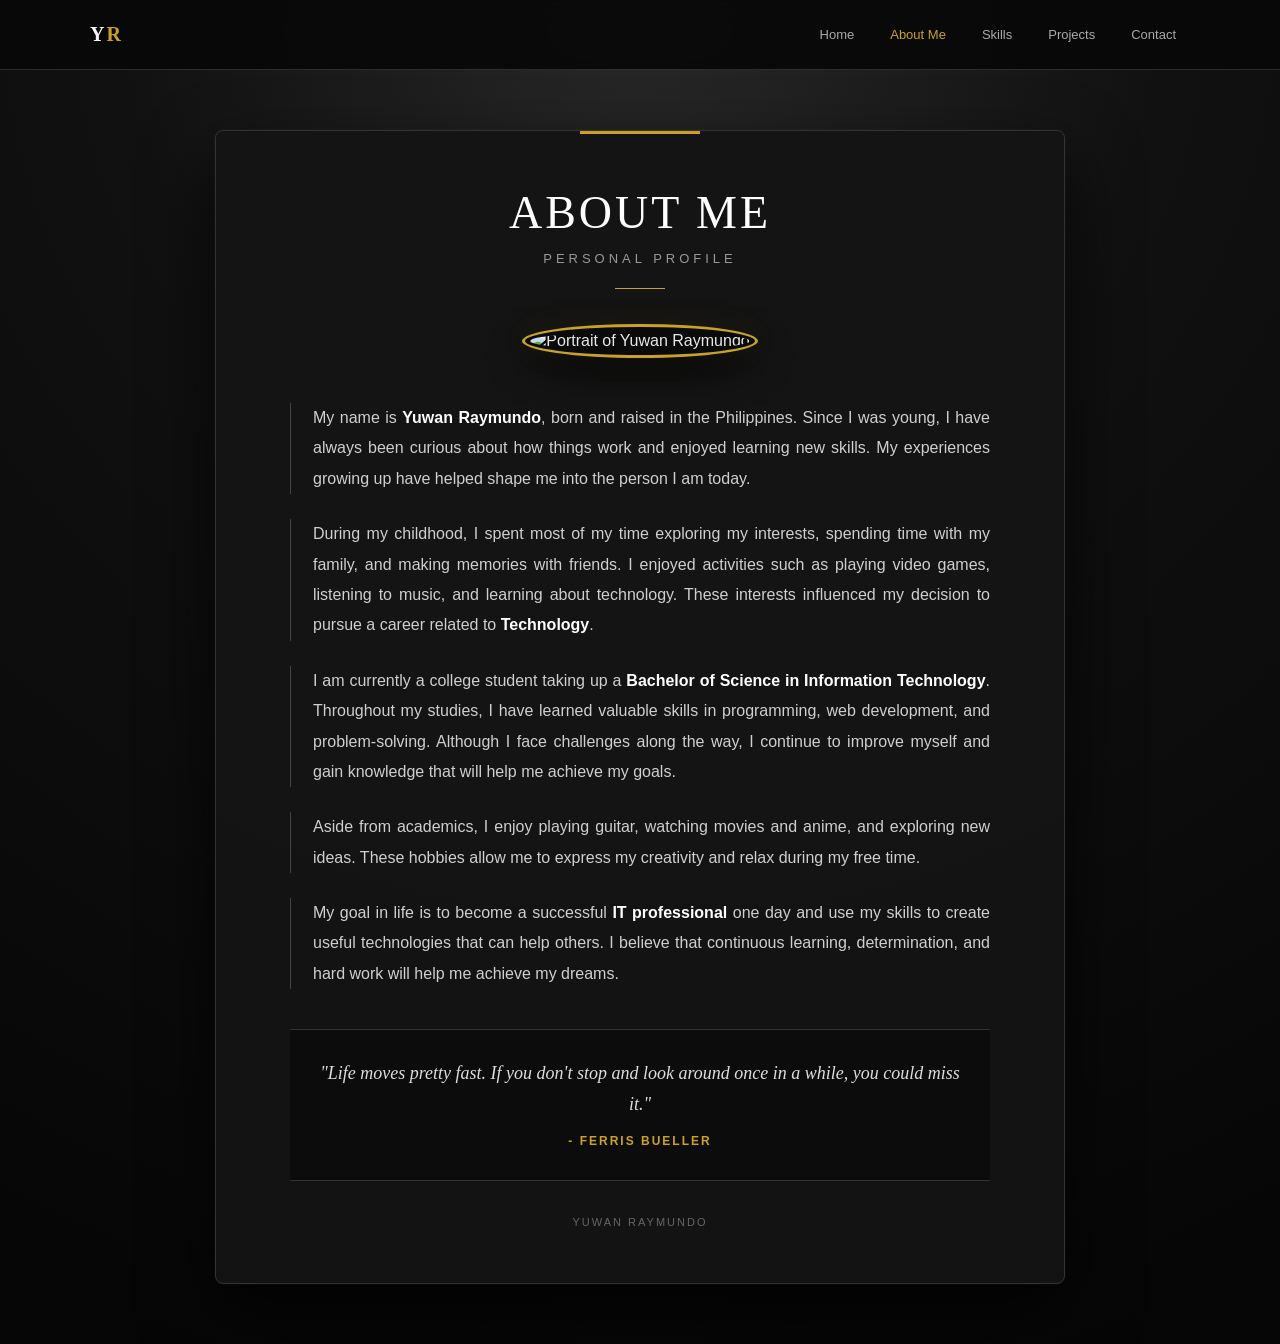
==== abtme.html @ 13a56913 "Add files via upload" ====
<!DOCTYPE html>
<html lang="en">

<head>

    <meta charset="UTF-8">
    <meta name="viewport" content="width=device-width, initial-scale=1.0">

    <title>About Me | Yuwan Raymundo</title>

    <style>
        :root {
            --black: #080808;
            --dark: #111111;
            --card: #151515;
            --border: #2d2d2d;
            --white: #f5f5f5;
            --gray: #a5a5a5;
            --light-gray: #cfcfcf;
            --gold: #c9a227;
        }
        * {
            box-sizing: border-box;
        }

        html {
            scroll-behavior: smooth;
        }

        body {
            margin: 0;
            min-height: 100vh;

            font-family: "Segoe UI", Arial, sans-serif;

            color: #e8e8e8;

            background:
                radial-gradient(
                    circle at top,
                    #292929 0%,
                    #111111 35%,
                    #050505 100%
                );
        }
        .navbar {
            width: 100%;

            padding: 18px 30px;

            background: rgba(8, 8, 8, 0.92);

            border-bottom: 1px solid var(--border);

            backdrop-filter: blur(12px);

            position: sticky;
            top: 0;

            z-index: 1000;
        }

        .nav-container {
            max-width: 1100px;

            margin: auto;

            display: flex;

            align-items: center;

            justify-content: space-between;

            gap: 30px;
        }
        .logo {
            color: var(--white);

            font-family: Georgia, "Times New Roman", serif;

            font-size: 20px;
            font-weight: bold;

            letter-spacing: 2px;

            text-decoration: none;

            white-space: nowrap;
        }

        .logo span {
            color: var(--gold);
        }
        .nav-links {
            display: flex;

            gap: 8px;

            list-style: none;

            margin: 0;
            padding: 0;
        }

        .nav-links a {
            display: block;

            padding: 9px 14px;

            color: #aaa;

            text-decoration: none;

            font-size: 13px;

            font-weight: 500;

            border-radius: 4px;

            transition: 0.3s ease;
        }

        .nav-links a:hover {
            color: var(--white);

            background: #202020;
        }
        .nav-links .active {
            color: var(--gold);
        }

        .bio {
            width: 850px;

            max-width: 95%;

            margin: 60px auto;

            padding: 55px 65px;

            background: rgba(20, 20, 20, 0.96);

            border: 1px solid #333;

            border-radius: 8px;

            box-shadow:
                0 30px 70px rgba(0, 0, 0, 0.7),
                0 0 0 1px rgba(255, 255, 255, 0.02);

            position: relative;
        }
        .bio::before {
            content: "";

            position: absolute;

            top: 0;
            left: 50%;

            transform: translateX(-50%);

            width: 120px;
            height: 3px;

            background: #c9a227;
        }
        .header {
            text-align: center;

            margin-bottom: 35px;
        }

        h1 {
            margin: 0;

            color: #ffffff;

            font-family: Georgia, "Times New Roman", serif;

            font-size: clamp(32px, 5vw, 46px);

            font-weight: 500;

            letter-spacing: 3px;

            text-transform: uppercase;
        }

        .subtitle {
            margin-top: 12px;

            color: #999;

            font-size: 13px;

            font-weight: 500;

            letter-spacing: 4px;

            text-transform: uppercase;
        }

        .title-line {
            width: 50px;

            height: 1px;

            margin: 22px auto 0;

            background: #c9a227;
        }
        .image-wrapper {
            text-align: center;

            margin: 35px 0 45px;
        }

        .about-pic {
            width: 190px;
            height: 190px;

            object-fit: cover;

            border-radius: 50%;

            border: 3px solid #c9a227;

            padding: 5px;

            background: #0a0a0a;

            box-shadow:
                0 15px 35px rgba(0, 0, 0, 0.7),
                0 0 30px rgba(201, 162, 39, 0.08);

            transition:
                transform 0.4s ease,
                box-shadow 0.4s ease;
        }

        .about-pic:hover {
            transform: scale(1.04);

            box-shadow:
                0 20px 45px rgba(0, 0, 0, 0.8),
                0 0 35px rgba(201, 162, 39, 0.18);
        }
        .content {
            max-width: 700px;

            margin: auto;
        }

        p {
            margin: 0 0 25px;

            color: #cfcfcf;

            font-size: 16px;

            line-height: 1.9;

            text-align: justify;

            padding-left: 22px;

            border-left: 1px solid #444;

            transition: all 0.3s ease;
        }

        p:hover {
            color: #f5f5f5;

            border-left-color: #c9a227;
        }

        strong {
            color: #ffffff;

            font-weight: 600;
        }
        .quote {
            margin-top: 40px;

            padding: 28px 30px;

            text-align: center;

            background: #0c0c0c;

            border-top: 1px solid #333;

            border-bottom: 1px solid #333;

            color: #dddddd;

            font-family: Georgia, "Times New Roman", serif;

            font-size: 18px;

            line-height: 1.7;

            font-style: italic;
        }

        .quote span {
            display: block;

            margin-top: 12px;

            color: #c9a227;

            font-family: "Segoe UI", Arial, sans-serif;

            font-size: 12px;

            font-style: normal;

            font-weight: 600;

            letter-spacing: 2px;

            text-transform: uppercase;
        }
        .footer {
            margin-top: 35px;

            text-align: center;

            color: #666;

            font-size: 11px;

            letter-spacing: 2px;

            text-transform: uppercase;
        }
        @media (max-width: 850px) {

            .nav-container {
                flex-direction: column;

                gap: 15px;
            }

            .nav-links {
                justify-content: center;

                flex-wrap: wrap;
            }

            .bio {
                margin-top: 40px;
            }

        }
        @media (max-width: 600px) {

            .navbar {
                padding: 15px;
            }

            .nav-container {
                gap: 12px;
            }

            .nav-links {
                justify-content: center;

                flex-wrap: wrap;

                gap: 3px;
            }

            .nav-links a {
                font-size: 11px;

                padding: 7px 9px;
            }

            .bio {
                width: 100%;

                margin: 30px auto;

                padding: 40px 25px;

                border-radius: 5px;
            }

            h1 {
                font-size: 30px;

                letter-spacing: 2px;
            }

            .subtitle {
                font-size: 10px;

                letter-spacing: 3px;
            }

            .about-pic {
                width: 155px;
                height: 155px;
            }

            p {
                font-size: 15px;

                line-height: 1.8;

                padding-left: 15px;
            }

            .quote {
                padding: 22px 18px;

                font-size: 16px;
            }

        }

    </style>

</head>


<body>
    <nav class="navbar">

        <div class="nav-container">

            <a href="index.html" class="logo">
                Y<span>R</span>
            </a>

            <ul class="nav-links">

                <li>
                    <a href="index.html">
                        Home
                    </a>
                </li>

                <li>
                    <a href="abtme.html" class="active">
                        About Me
                    </a>
                </li>

                <li>
                    <a href="skills.html">
                        Skills
                    </a>
                </li>

                <li>
                    <a href="projects.html">
                        Projects
                    </a>
                </li>

                <li>
                    <a href="contact.html">
                        Contact
                    </a>
                </li>

            </ul>

        </div>

    </nav>
    <main class="bio">

        <header class="header">

            <h1>About Me</h1>

            <div class="subtitle">
                Personal Profile
            </div>

            <div class="title-line"></div>

        </header>


        <div class="image-wrapper">

            <img
                src="images/abtme.jpg"
                class="about-pic"
                alt="Portrait of Yuwan Raymundo"
            >

        </div>


        <section class="content">

            <p>
                My name is <strong>Yuwan Raymundo</strong>, born and raised
                in the Philippines. Since I was young, I have always been
                curious about how things work and enjoyed learning new skills.
                My experiences growing up have helped shape me into the person
                I am today.
            </p>


            <p>
                During my childhood, I spent most of my time exploring my
                interests, spending time with my family, and making memories
                with friends. I enjoyed activities such as playing video games,
                listening to music, and learning about technology. These
                interests influenced my decision to pursue a career related
                to <strong>Technology</strong>.
            </p>


            <p>
                I am currently a college student taking up a
                <strong>Bachelor of Science in Information Technology</strong>.
                Throughout my studies, I have learned valuable skills in
                programming, web development, and problem-solving.
                Although I face challenges along the way, I continue to
                improve myself and gain knowledge that will help me achieve
                my goals.
            </p>


            <p>
                Aside from academics, I enjoy playing guitar, watching movies
                and anime, and exploring new ideas. These hobbies allow me to
                express my creativity and relax during my free time.
            </p>


            <p>
                My goal in life is to become a successful
                <strong>IT professional</strong> one day and use my skills
                to create useful technologies that can help others.
                I believe that continuous learning, determination, and hard
                work will help me achieve my dreams.
            </p>


            <div class="quote">

                "Life moves pretty fast. If you don't stop and look around once in a while, you could miss it."

                <span>- Ferris Bueller</span>

            </div>

        </section>


        <div class="footer">
            Yuwan Raymundo
        </div>

    </main>
</body>
</html>
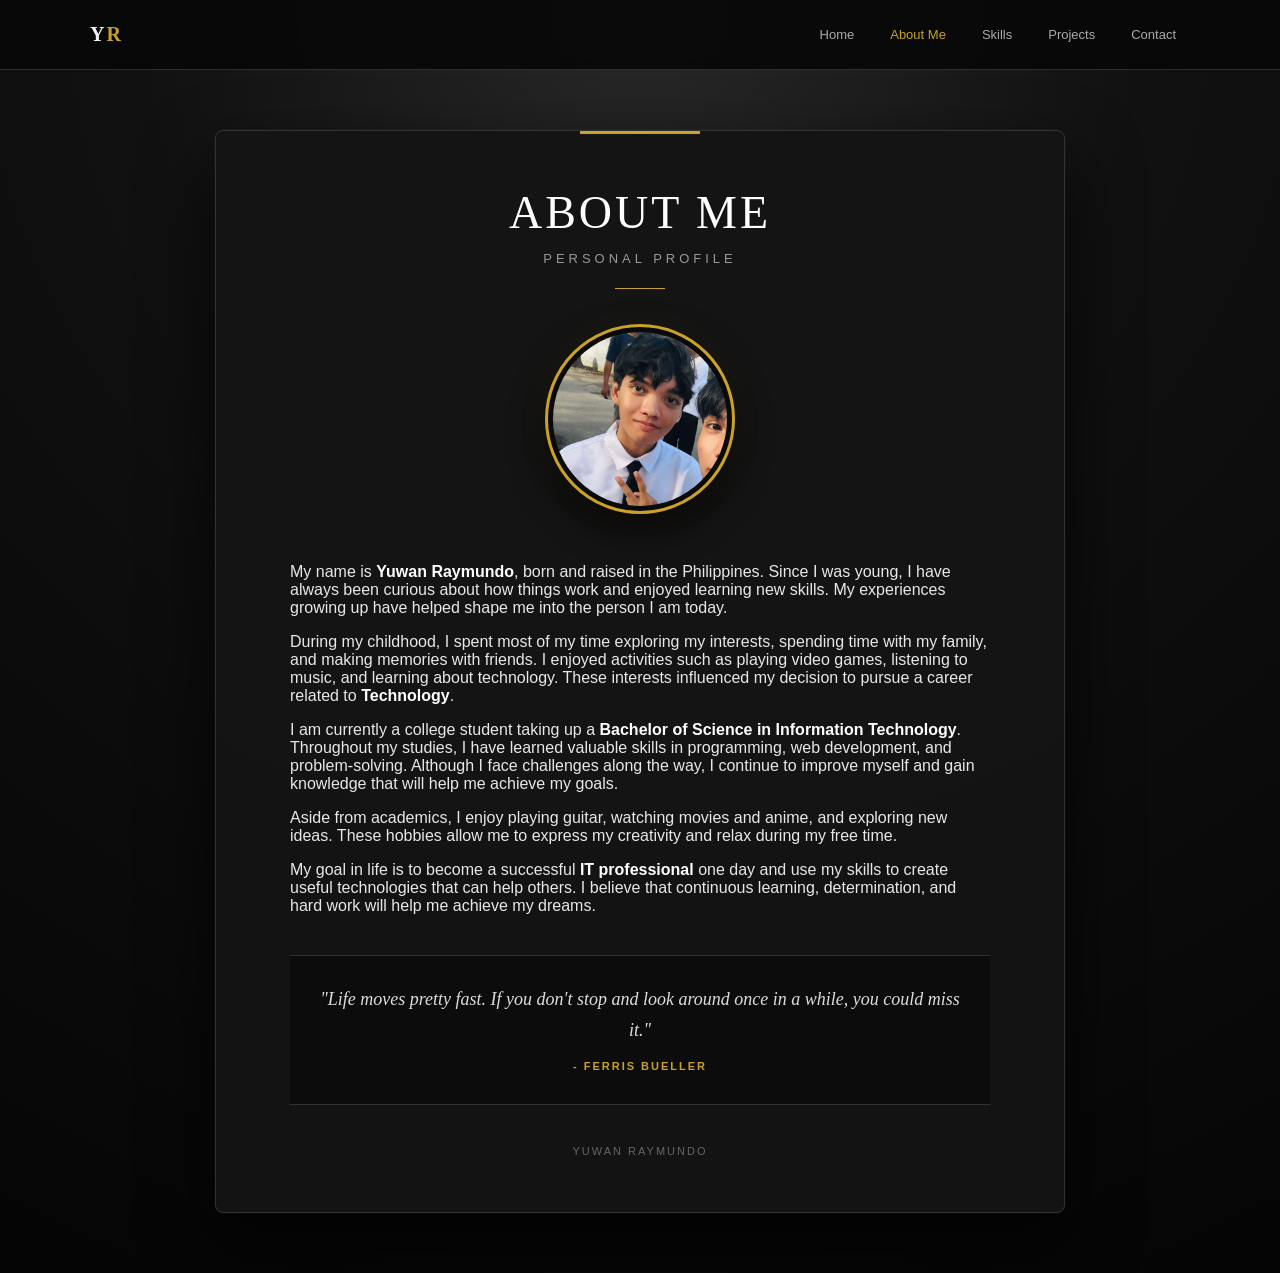
==== commit 21245f3d: "Add files via upload" ====
--- a/abtme.html
+++ b/abtme.html
@@ -1,568 +1,154 @@
-<!DOCTYPE html>
-<html lang="en">
-
-<head>
-
-    <meta charset="UTF-8">
-    <meta name="viewport" content="width=device-width, initial-scale=1.0">
-
-    <title>About Me | Yuwan Raymundo</title>
-
-    <style>
-        :root {
-            --black: #080808;
-            --dark: #111111;
-            --card: #151515;
-            --border: #2d2d2d;
-            --white: #f5f5f5;
-            --gray: #a5a5a5;
-            --light-gray: #cfcfcf;
-            --gold: #c9a227;
-        }
-        * {
-            box-sizing: border-box;
-        }
-
-        html {
-            scroll-behavior: smooth;
-        }
-
-        body {
-            margin: 0;
-            min-height: 100vh;
-
-            font-family: "Segoe UI", Arial, sans-serif;
-
-            color: #e8e8e8;
-
-            background:
-                radial-gradient(
-                    circle at top,
-                    #292929 0%,
-                    #111111 35%,
-                    #050505 100%
-                );
-        }
-        .navbar {
-            width: 100%;
-
-            padding: 18px 30px;
-
-            background: rgba(8, 8, 8, 0.92);
-
-            border-bottom: 1px solid var(--border);
-
-            backdrop-filter: blur(12px);
-
-            position: sticky;
-            top: 0;
-
-            z-index: 1000;
-        }
-
-        .nav-container {
-            max-width: 1100px;
-
-            margin: auto;
-
-            display: flex;
-
-            align-items: center;
-
-            justify-content: space-between;
-
-            gap: 30px;
-        }
-        .logo {
-            color: var(--white);
-
-            font-family: Georgia, "Times New Roman", serif;
-
-            font-size: 20px;
-            font-weight: bold;
-
-            letter-spacing: 2px;
-
-            text-decoration: none;
-
-            white-space: nowrap;
-        }
-
-        .logo span {
-            color: var(--gold);
-        }
-        .nav-links {
-            display: flex;
-
-            gap: 8px;
-
-            list-style: none;
-
-            margin: 0;
-            padding: 0;
-        }
-
-        .nav-links a {
-            display: block;
-
-            padding: 9px 14px;
-
-            color: #aaa;
-
-            text-decoration: none;
-
-            font-size: 13px;
-
-            font-weight: 500;
-
-            border-radius: 4px;
-
-            transition: 0.3s ease;
-        }
-
-        .nav-links a:hover {
-            color: var(--white);
-
-            background: #202020;
-        }
-        .nav-links .active {
-            color: var(--gold);
-        }
-
-        .bio {
-            width: 850px;
-
-            max-width: 95%;
-
-            margin: 60px auto;
-
-            padding: 55px 65px;
-
-            background: rgba(20, 20, 20, 0.96);
-
-            border: 1px solid #333;
-
-            border-radius: 8px;
-
-            box-shadow:
-                0 30px 70px rgba(0, 0, 0, 0.7),
-                0 0 0 1px rgba(255, 255, 255, 0.02);
-
-            position: relative;
-        }
-        .bio::before {
-            content: "";
-
-            position: absolute;
-
-            top: 0;
-            left: 50%;
-
-            transform: translateX(-50%);
-
-            width: 120px;
-            height: 3px;
-
-            background: #c9a227;
-        }
-        .header {
-            text-align: center;
-
-            margin-bottom: 35px;
-        }
-
-        h1 {
-            margin: 0;
-
-            color: #ffffff;
-
-            font-family: Georgia, "Times New Roman", serif;
-
-            font-size: clamp(32px, 5vw, 46px);
-
-            font-weight: 500;
-
-            letter-spacing: 3px;
-
-            text-transform: uppercase;
-        }
-
-        .subtitle {
-            margin-top: 12px;
-
-            color: #999;
-
-            font-size: 13px;
-
-            font-weight: 500;
-
-            letter-spacing: 4px;
-
-            text-transform: uppercase;
-        }
-
-        .title-line {
-            width: 50px;
-
-            height: 1px;
-
-            margin: 22px auto 0;
-
-            background: #c9a227;
-        }
-        .image-wrapper {
-            text-align: center;
-
-            margin: 35px 0 45px;
-        }
-
-        .about-pic {
-            width: 190px;
-            height: 190px;
-
-            object-fit: cover;
-
-            border-radius: 50%;
-
-            border: 3px solid #c9a227;
-
-            padding: 5px;
-
-            background: #0a0a0a;
-
-            box-shadow:
-                0 15px 35px rgba(0, 0, 0, 0.7),
-                0 0 30px rgba(201, 162, 39, 0.08);
-
-            transition:
-                transform 0.4s ease,
-                box-shadow 0.4s ease;
-        }
-
-        .about-pic:hover {
-            transform: scale(1.04);
-
-            box-shadow:
-                0 20px 45px rgba(0, 0, 0, 0.8),
-                0 0 35px rgba(201, 162, 39, 0.18);
-        }
-        .content {
-            max-width: 700px;
-
-            margin: auto;
-        }
-
-        p {
-            margin: 0 0 25px;
-
-            color: #cfcfcf;
-
-            font-size: 16px;
-
-            line-height: 1.9;
-
-            text-align: justify;
-
-            padding-left: 22px;
-
-            border-left: 1px solid #444;
-
-            transition: all 0.3s ease;
-        }
-
-        p:hover {
-            color: #f5f5f5;
-
-            border-left-color: #c9a227;
-        }
-
-        strong {
-            color: #ffffff;
-
-            font-weight: 600;
-        }
-        .quote {
-            margin-top: 40px;
-
-            padding: 28px 30px;
-
-            text-align: center;
-
-            background: #0c0c0c;
-
-            border-top: 1px solid #333;
-
-            border-bottom: 1px solid #333;
-
-            color: #dddddd;
-
-            font-family: Georgia, "Times New Roman", serif;
-
-            font-size: 18px;
-
-            line-height: 1.7;
-
-            font-style: italic;
-        }
-
-        .quote span {
-            display: block;
-
-            margin-top: 12px;
-
-            color: #c9a227;
-
-            font-family: "Segoe UI", Arial, sans-serif;
-
-            font-size: 12px;
-
-            font-style: normal;
-
-            font-weight: 600;
-
-            letter-spacing: 2px;
-
-            text-transform: uppercase;
-        }
-        .footer {
-            margin-top: 35px;
-
-            text-align: center;
-
-            color: #666;
-
-            font-size: 11px;
-
-            letter-spacing: 2px;
-
-            text-transform: uppercase;
-        }
-        @media (max-width: 850px) {
-
-            .nav-container {
-                flex-direction: column;
-
-                gap: 15px;
-            }
-
-            .nav-links {
-                justify-content: center;
-
-                flex-wrap: wrap;
-            }
-
-            .bio {
-                margin-top: 40px;
-            }
-
-        }
-        @media (max-width: 600px) {
-
-            .navbar {
-                padding: 15px;
-            }
-
-            .nav-container {
-                gap: 12px;
-            }
-
-            .nav-links {
-                justify-content: center;
-
-                flex-wrap: wrap;
-
-                gap: 3px;
-            }
-
-            .nav-links a {
-                font-size: 11px;
-
-                padding: 7px 9px;
-            }
-
-            .bio {
-                width: 100%;
-
-                margin: 30px auto;
-
-                padding: 40px 25px;
-
-                border-radius: 5px;
-            }
-
-            h1 {
-                font-size: 30px;
-
-                letter-spacing: 2px;
-            }
-
-            .subtitle {
-                font-size: 10px;
-
-                letter-spacing: 3px;
-            }
-
-            .about-pic {
-                width: 155px;
-                height: 155px;
-            }
-
-            p {
-                font-size: 15px;
-
-                line-height: 1.8;
-
-                padding-left: 15px;
-            }
-
-            .quote {
-                padding: 22px 18px;
-
-                font-size: 16px;
-            }
-
-        }
-
-    </style>
-
-</head>
-
-
-<body>
-    <nav class="navbar">
-
-        <div class="nav-container">
-
-            <a href="index.html" class="logo">
-                Y<span>R</span>
-            </a>
-
-            <ul class="nav-links">
-
-                <li>
-                    <a href="index.html">
-                        Home
-                    </a>
-                </li>
-
-                <li>
-                    <a href="abtme.html" class="active">
-                        About Me
-                    </a>
-                </li>
-
-                <li>
-                    <a href="skills.html">
-                        Skills
-                    </a>
-                </li>
-
-                <li>
-                    <a href="projects.html">
-                        Projects
-                    </a>
-                </li>
-
-                <li>
-                    <a href="contact.html">
-                        Contact
-                    </a>
-                </li>
-
-            </ul>
-
-        </div>
-
-    </nav>
-    <main class="bio">
-
-        <header class="header">
-
-            <h1>About Me</h1>
-
-            <div class="subtitle">
-                Personal Profile
-            </div>
-
-            <div class="title-line"></div>
-
-        </header>
-
-
-        <div class="image-wrapper">
-
-            <img
-                src="images/abtme.jpg"
-                class="about-pic"
-                alt="Portrait of Yuwan Raymundo"
-            >
-
-        </div>
-
-
-        <section class="content">
-
-            <p>
-                My name is <strong>Yuwan Raymundo</strong>, born and raised
-                in the Philippines. Since I was young, I have always been
-                curious about how things work and enjoyed learning new skills.
-                My experiences growing up have helped shape me into the person
-                I am today.
-            </p>
-
-
-            <p>
-                During my childhood, I spent most of my time exploring my
-                interests, spending time with my family, and making memories
-                with friends. I enjoyed activities such as playing video games,
-                listening to music, and learning about technology. These
-                interests influenced my decision to pursue a career related
-                to <strong>Technology</strong>.
-            </p>
-
-
-            <p>
-                I am currently a college student taking up a
-                <strong>Bachelor of Science in Information Technology</strong>.
-                Throughout my studies, I have learned valuable skills in
-                programming, web development, and problem-solving.
-                Although I face challenges along the way, I continue to
-                improve myself and gain knowledge that will help me achieve
-                my goals.
-            </p>
-
-
-            <p>
-                Aside from academics, I enjoy playing guitar, watching movies
-                and anime, and exploring new ideas. These hobbies allow me to
-                express my creativity and relax during my free time.
-            </p>
-
-
-            <p>
-                My goal in life is to become a successful
-                <strong>IT professional</strong> one day and use my skills
-                to create useful technologies that can help others.
-                I believe that continuous learning, determination, and hard
-                work will help me achieve my dreams.
-            </p>
-
-
-            <div class="quote">
-
-                "Life moves pretty fast. If you don't stop and look around once in a while, you could miss it."
-
-                <span>- Ferris Bueller</span>
-
-            </div>
-
-        </section>
-
-
-        <div class="footer">
-            Yuwan Raymundo
-        </div>
-
-    </main>
-</body>
+<!DOCTYPE html>
+<html lang="en">
+
+<head>
+
+    <meta charset="UTF-8">
+    <meta name="viewport" content="width=device-width, initial-scale=1.0">
+
+    <title>About Me | Yuwan Raymundo</title>
+
+    <link rel="stylesheet" href="css/style.css">
+
+
+</head>
+
+
+<body>
+    <nav class="navbar">
+
+        <div class="nav-container">
+
+            <a href="index.html" class="logo">
+                Y<span>R</span>
+            </a>
+
+            <ul class="nav-links">
+
+                <li>
+                    <a href="index.html">
+                        Home
+                    </a>
+                </li>
+
+                <li>
+                    <a href="abtme.html" class="active">
+                        About Me
+                    </a>
+                </li>
+
+                <li>
+                    <a href="skills.html">
+                        Skills
+                    </a>
+                </li>
+
+                <li>
+                    <a href="projects.html">
+                        Projects
+                    </a>
+                </li>
+
+                <li>
+                    <a href="contact.html">
+                        Contact
+                    </a>
+                </li>
+
+            </ul>
+
+        </div>
+
+    </nav>
+    <main class="bio">
+
+        <header class="header">
+
+            <h1>About Me</h1>
+
+            <div class="subtitle">
+                Personal Profile
+            </div>
+
+            <div class="title-line"></div>
+
+        </header>
+
+
+        <div class="image-wrapper">
+
+            <img
+                src="images/abtme.jpg"
+                class="about-pic"
+                alt="Portrait of Yuwan Raymundo"
+            >
+
+        </div>
+
+
+        <section class="content">
+
+            <p>
+                My name is <strong>Yuwan Raymundo</strong>, born and raised
+                in the Philippines. Since I was young, I have always been
+                curious about how things work and enjoyed learning new skills.
+                My experiences growing up have helped shape me into the person
+                I am today.
+            </p>
+
+
+            <p>
+                During my childhood, I spent most of my time exploring my
+                interests, spending time with my family, and making memories
+                with friends. I enjoyed activities such as playing video games,
+                listening to music, and learning about technology. These
+                interests influenced my decision to pursue a career related
+                to <strong>Technology</strong>.
+            </p>
+
+
+            <p>
+                I am currently a college student taking up a
+                <strong>Bachelor of Science in Information Technology</strong>.
+                Throughout my studies, I have learned valuable skills in
+                programming, web development, and problem-solving.
+                Although I face challenges along the way, I continue to
+                improve myself and gain knowledge that will help me achieve
+                my goals.
+            </p>
+
+
+            <p>
+                Aside from academics, I enjoy playing guitar, watching movies
+                and anime, and exploring new ideas. These hobbies allow me to
+                express my creativity and relax during my free time.
+            </p>
+
+
+            <p>
+                My goal in life is to become a successful
+                <strong>IT professional</strong> one day and use my skills
+                to create useful technologies that can help others.
+                I believe that continuous learning, determination, and hard
+                work will help me achieve my dreams.
+            </p>
+
+
+            <div class="quote">
+
+                "Life moves pretty fast. If you don't stop and look around once in a while, you could miss it."
+
+                <span>- Ferris Bueller</span>
+
+            </div>
+
+        </section>
+
+
+        <div class="footer">
+            Yuwan Raymundo
+        </div>
+
+    </main>
+</body>
 </html>
--- a/css/style.css
+++ b/css/style.css
@@ -0,0 +1,984 @@
+:root {
+    --black: #080808;
+    --dark: #111111;
+    --card: #151515;
+    --border: #2d2d2d;
+    --white: #f5f5f5;
+    --gray: #999999;
+    --light-gray: #cfcfcf;
+    --gold: #c9a227;
+    --text: #e8e8e8;
+    --muted: #aaa;
+    --dark-bg: #101010;
+    --hover-bg: #151515;
+    --line: #333;
+}
+
+* {
+    box-sizing: border-box;
+}
+
+html {
+    scroll-behavior: smooth;
+}
+
+body {
+    margin: 0;
+    min-height: 100vh;
+    font-family: "Segoe UI", Arial, sans-serif;
+    color: var(--text);
+    background: 
+        radial-gradient(
+            circle at top,
+            #292929 0%,
+            #111111 35%,
+            #050505 100%
+        );
+}
+
+.navbar {
+    width: 100%;
+    padding: 18px 30px;
+    background: rgba(8, 8, 8, 0.92);
+    border-bottom: 1px solid var(--border);
+    backdrop-filter: blur(12px);
+    position: sticky;
+    top: 0;
+    z-index: 1000;
+}
+
+.nav-container {
+    max-width: 1100px;
+    margin: auto;
+    display: flex;
+    align-items: center;
+    justify-content: space-between;
+    gap: 30px;
+}
+
+.logo {
+    color: var(--white);
+    font-family: Georgia, "Times New Roman", serif;
+    font-size: 20px;
+    font-weight: bold;
+    letter-spacing: 2px;
+    text-decoration: none;
+    white-space: nowrap;
+    transition: 0.3s ease;
+}
+
+.logo span {
+    color: var(--gold);
+}
+
+.logo:hover {
+    color: var(--gold);
+    transform: scale(1.05);
+}
+
+.nav-links {
+    display: flex;
+    gap: 8px;
+    list-style: none;
+    margin: 0;
+    padding: 0;
+}
+
+.nav-links a {
+    display: block;
+    padding: 9px 14px;
+    color: var(--muted);
+    text-decoration: none;
+    font-size: 13px;
+    font-weight: 500;
+    border-radius: 4px;
+    transition:
+        color 0.3s ease,
+        background 0.3s ease,
+        transform 0.3s ease;
+}
+
+.nav-links a:hover {
+    color: var(--white);
+    background: #202020;
+    transform: translateY(-2px);
+}
+
+.nav-links .active {
+    color: var(--gold);
+}
+
+.header {
+    text-align: center;
+}
+
+h1 {
+    margin: 0;
+    color: #fff;
+    font-family: Georgia, "Times New Roman", serif;
+    font-size: clamp(32px, 5vw, 46px);
+    font-weight: 500;
+    letter-spacing: 3px;
+    text-transform: uppercase;
+}
+
+.subtitle {
+    margin-top: 12px;
+    color: var(--gray);
+    font-size: 13px;
+    font-weight: 500;
+    letter-spacing: 4px;
+    text-transform: uppercase;
+}
+
+.title-line {
+    width: 50px;
+    height: 1px;
+    margin: 22px auto 0;
+    background: var(--gold);
+}
+
+.footer {
+    margin-top: 40px;
+    text-align: center;
+    color: #666;
+    font-size: 11px;
+    letter-spacing: 2px;
+    text-transform: uppercase;
+}
+
+.hero {
+    min-height: calc(100vh - 75px);
+    max-width: 1100px;
+    margin: auto;
+    padding: 80px 40px;
+    display: grid;
+    grid-template-columns: 1.2fr 0.8fr;
+    align-items: center;
+    gap: 70px;
+}
+
+.hero-content {
+    animation: fadeUp 0.9s ease;
+}
+
+.eyebrow {
+    display: inline-block;
+    margin-bottom: 20px;
+    color: var(--gold);
+    font-size: 12px;
+    font-weight: 600;
+    letter-spacing: 4px;
+    text-transform: uppercase;
+}
+
+.hero h1 {
+    color: var(--white);
+    font-size: clamp(48px, 7vw, 78px);
+    font-weight: 500;
+    line-height: 1.05;
+    letter-spacing: -2px;
+    text-transform: none;
+}
+
+.hero h1 span {
+    display: block;
+    color: var(--gold);
+}
+
+.tagline {
+    margin: 25px 0 20px;
+    max-width: 600px;
+    color: #d0d0d0;
+    font-size: 22px;
+    font-weight: 400;
+    line-height: 1.5;
+}
+
+.tagline strong {
+    color: var(--white);
+    font-weight: 600;
+}
+
+.introduction {
+    max-width: 620px;
+    color: var(--gray);
+    font-size: 16px;
+    line-height: 1.8;
+    margin-bottom: 35px;
+}
+
+.hero-image {
+    display: flex;
+    justify-content: center;
+    animation: fadeIn 1.1s ease;
+}
+
+.photo-container {
+    position: relative;
+    width: 340px;
+    height: 400px;
+    display: flex;
+    align-items: center;
+    justify-content: center;
+}
+
+.photo-container::before,
+.photo-container::after {
+    content: "";
+    position: absolute;
+    width: 280px;
+    height: 340px;
+}
+
+.photo-container::before {
+    border: 1px solid var(--gold);
+    transform: rotate(5deg);
+    opacity: 0.6;
+}
+
+.photo-container::after {
+    border: 1px solid #444;
+    transform: rotate(-5deg);
+}
+
+.profile-photo {
+    position: relative;
+    z-index: 2;
+    width: 270px;
+    height: 330px;
+    object-fit: cover;
+    border: 6px solid var(--dark);
+    outline: 1px solid #444;
+    filter: grayscale(20%);
+    transition: 0.5s ease;
+}
+
+.details {
+    max-width: 1100px;
+    margin: -20px auto 50px;
+    padding: 25px 40px 0;
+    display: flex;
+    gap: 50px;
+    border-top: 1px solid var(--border);
+}
+
+.detail {
+    color: #777;
+    font-size: 12px;
+    letter-spacing: 1px;
+    text-transform: uppercase;
+}
+
+.detail strong {
+    display: block;
+    margin-top: 5px;
+    color: #ddd;
+    font-size: 13px;
+    letter-spacing: 0;
+    text-transform: none;
+}
+
+.bio {
+    width: 850px;
+    max-width: 95%;
+    margin: 60px auto;
+    padding: 55px 65px;
+    background: rgba(20, 20, 20, 0.96);
+    border: 1px solid var(--line);
+    border-radius: 8px;
+    box-shadow:
+        0 30px 70px rgba(0, 0, 0, 0.7),
+        0 0 0 1px rgba(255, 255, 255, 0.02);
+    position: relative;
+}
+
+.bio::before,
+.skills-container::before,
+.projects::before,
+.contact::before {
+    content: "";
+    position: absolute;
+    top: 0;
+    left: 50%;
+    transform: translateX(-50%);
+    width: 120px;
+    height: 3px;
+    background: var(--gold);
+}
+
+.bio .header {
+    margin-bottom: 35px;
+}
+
+.image-wrapper {
+    text-align: center;
+    margin: 35px 0 45px;
+}
+
+.about-pic {
+    width: 190px;
+    height: 190px;
+    object-fit: cover;
+    border-radius: 50%;
+    border: 3px solid var(--gold);
+    padding: 5px;
+    background: #0a0a0a;
+    box-shadow:
+        0 15px 35px rgba(0, 0, 0, 0.7),
+        0 0 30px rgba(201, 162, 39, 0.08);
+    transition:
+        transform 0.4s ease,
+        box-shadow 0.4s ease;
+}
+
+.about-pic:hover {
+    transform: scale(1.04);
+    box-shadow:
+        0 20px 45px rgba(0, 0, 0, 0.8),
+        0 0 35px rgba(201, 162, 39, 0.18);
+}
+
+.content {
+    max-width: 700px;
+    margin: auto;
+}
+
+strong {
+    color: #fff;
+    font-weight: 600;
+}
+
+.quote,
+.statement,
+.message {
+    background: #0c0c0c;
+    border-top: 1px solid var(--line);
+    border-bottom: 1px solid var(--line);
+}
+
+.quote {
+    margin-top: 40px;
+    padding: 28px 30px;
+    text-align: center;
+    color: #ddd;
+    font-family: Georgia, "Times New Roman", serif;
+    font-size: 18px;
+    line-height: 1.7;
+    font-style: italic;
+}
+
+.quote span,
+.statement span {
+    display: block;
+    margin-top: 12px;
+    color: var(--gold);
+    font-family: "Segoe UI", Arial, sans-serif;
+    font-size: 11px;
+    font-style: normal;
+    font-weight: 600;
+    letter-spacing: 2px;
+    text-transform: uppercase;
+}
+
+.skills-container {
+    width: 1000px;
+    max-width: 94%;
+    margin: 60px auto;
+    padding: 55px;
+    background: rgba(20, 20, 20, 0.96);
+    border: 1px solid var(--line);
+    border-radius: 8px;
+    box-shadow:
+        0 30px 70px rgba(0, 0, 0, 0.7),
+        0 0 0 1px rgba(255, 255, 255, 0.02);
+    position: relative;
+}
+
+.skills-container .header {
+    margin-bottom: 50px;
+}
+
+.skill-section {
+    margin-bottom: 55px;
+}
+
+.section-title {
+    display: flex;
+    align-items: center;
+    gap: 15px;
+    margin-bottom: 25px;
+}
+
+.section-title h2 {
+    margin: 0;
+    color: #c9a227;
+    font-family: Georgia, "Times New Roman", serif;
+    font-size: 25px;
+    font-weight: 500;
+    letter-spacing: 1px;
+}
+
+.section-title-line {
+    flex: 1;
+    height: 1px;
+    background: var(--line);
+}
+
+
+.technical-grid {
+    display: grid;
+    grid-template-columns: repeat(2, 1fr);
+    gap: 18px;
+}
+
+.technical-card,
+.soft-card {
+    background: var(--dark-bg);
+    border: 1px solid #2b2b2b;
+    border-radius: 6px;
+    transition:
+        transform 0.3s ease,
+        border-color 0.3s ease,
+        background 0.3s ease,
+        box-shadow 0.3s ease;
+}
+
+.technical-card {
+    padding: 22px;
+}
+
+.skill-header {
+    display: flex;
+    justify-content: space-between;
+    align-items: center;
+    margin-bottom: 12px;
+}
+
+.skill-name {
+    color: #fff;
+    font-size: 15px;
+    font-weight: 600;
+}
+
+.progress {
+    width: 100%;
+    height: 5px;
+    background: #292929;
+    border-radius: 10px;
+    overflow: hidden;
+}
+
+.progress-bar {
+    height: 100%;
+    background: linear-gradient(90deg, #8d7015, var(--gold));
+    border-radius: 10px;
+}
+
+.html {
+    width: 50%;
+}
+
+.css {
+    width: 40%;
+}
+
+.javascript {
+    width: 10%;
+}
+
+.csharp {
+    width: 60%;
+}
+
+.xml {
+    width: 30%;
+}
+
+.python {
+    width: 10%;
+}
+
+.soft-grid {
+    display: grid;
+    grid-template-columns: repeat(3, 1fr);
+    gap: 18px;
+}
+
+.soft-card {
+    padding: 25px 20px;
+    text-align: center;
+}
+
+.soft-card h3 {
+    margin: 0 0 9px;
+    color: #fff;
+    font-size: 15px;
+    font-weight: 600;
+}
+
+.soft-card p {
+    margin: 0;
+    color: #888;
+    font-size: 13px;
+    line-height: 1.6;
+}
+
+.statement {
+    margin-top: 10px;
+    padding: 28px 30px;
+    text-align: center;
+    color: var(--light-gray);
+    font-family: Georgia, "Times New Roman", serif;
+    font-size: 17px;
+    line-height: 1.7;
+    font-style: italic;
+}
+
+.projects {
+    width: 1050px;
+    max-width: 94%;
+    margin: 60px auto;
+    padding: 55px;
+    background: rgba(20, 20, 20, 0.96);
+    border: 1px solid var(--line);
+    border-radius: 8px;
+    box-shadow:
+        0 30px 70px rgba(0, 0, 0, 0.7),
+        0 0 0 1px rgba(255, 255, 255, 0.02);
+    position: relative;
+}
+
+.projects .header {
+    margin-bottom: 50px;
+}
+
+.projects-grid {
+    display: grid;
+    grid-template-columns: repeat(2, 1fr);
+    gap: 25px;
+}
+
+.project-card {
+    background: var(--dark-bg);
+    border: 1px solid var(--border);
+    border-radius: 7px;
+    overflow: hidden;
+    position: relative;
+    transition:
+        transform 0.4s ease,
+        border-color 0.4s ease,
+        box-shadow 0.4s ease;
+}
+
+.project-card:hover {
+    transform: translateY(-8px);
+    border-color: var(--gold);
+    box-shadow:
+        0 20px 40px rgba(0, 0, 0, 0.6),
+        0 0 20px rgba(201, 162, 39, 0.08);
+}
+
+.project-content {
+    padding: 30px;
+}
+
+.project-number {
+    margin-bottom: 8px;
+    color: var(--gold);
+    font-size: 11px;
+    font-weight: bold;
+    letter-spacing: 2px;
+}
+
+.project-title {
+    margin: 0 0 12px;
+    color: #fff;
+    font-family: Georgia, "Times New Roman", serif;
+    font-size: 24px;
+    font-weight: 500;
+}
+
+.project-description {
+    margin: 0 0 20px;
+    color: var(--gray);
+    font-size: 14px;
+    line-height: 1.7;
+}
+
+.technologies {
+    display: flex;
+    flex-wrap: wrap;
+    gap: 7px;
+    margin-bottom: 22px;
+}
+
+.technology {
+    padding: 5px 9px;
+    color: var(--muted);
+    background: #1a1a1a;
+    border: 1px solid var(--line);
+    border-radius: 3px;
+    font-size: 10px;
+    letter-spacing: 0.5px;
+    transition: 0.3s ease;
+}
+
+.project-link {
+    display: inline-block;
+    padding: 9px 16px;
+    color: var(--gold);
+    border: 1px solid var(--gold);
+    border-radius: 4px;
+    text-decoration: none;
+    font-size: 12px;
+    font-weight: 600;
+    letter-spacing: 1px;
+    text-transform: uppercase;
+    transition:
+        background 0.3s ease,
+        color 0.3s ease,
+        transform 0.3s ease;
+}
+
+.project-link:hover {
+    color: var(--black);
+    background: var(--gold);
+    transform: translateY(-2px);
+}
+
+.contact {
+    width: 850px;
+    max-width: 94%;
+    margin: 60px auto;
+    padding: 55px 65px;
+    background: rgba(20, 20, 20, 0.96);
+    border: 1px solid var(--line);
+    border-radius: 8px;
+    box-shadow:
+        0 30px 70px rgba(0, 0, 0, 0.7),
+        0 0 0 1px rgba(255, 255, 255, 0.02);
+    position: relative;
+}
+
+.contact .header {
+    margin-bottom: 45px;
+}
+
+.contact .introduction {
+    max-width: 650px;
+    margin: 0 auto 40px;
+    text-align: center;
+    color: var(--muted);
+    font-size: 15px;
+    line-height: 1.8;
+}
+
+.contact-list {
+    display: grid;
+    grid-template-columns: repeat(2, 1fr);
+    gap: 20px;
+}
+
+.contact-card {
+    display: flex;
+    align-items: center;
+    gap: 20px;
+    padding: 25px;
+    background: var(--dark-bg);
+    border: 1px solid var(--border);
+    border-radius: 7px;
+    transition:
+        transform 0.35s ease,
+        border-color 0.35s ease,
+        background 0.35s ease,
+        box-shadow 0.35s ease;
+}
+
+.contact-icon {
+    width: 48px;
+    height: 48px;
+    flex-shrink: 0;
+    display: flex;
+    align-items: center;
+    justify-content: center;
+    color: var(--gold);
+    background: #1a1a1a;
+    border: 1px solid var(--line);
+    border-radius: 50%;
+    font-size: 20px;
+    font-weight: 600;
+    transition:
+        color 0.3s ease,
+        background 0.3s ease,
+        transform 0.3s ease;
+}
+
+.contact-card:hover .contact-icon {
+    color: var(--black);
+    background: var(--gold);
+    transform: scale(1.08);
+}
+
+.contact-info {
+    min-width: 0;
+}
+
+.contact-label {
+    margin-bottom: 6px;
+    color: var(--gold);
+    font-size: 11px;
+    font-weight: 600;
+    letter-spacing: 2px;
+    text-transform: uppercase;
+}
+
+.contact-value {
+    color: #ddd;
+    font-size: 14px;
+    word-break: break-word;
+}
+
+.contact-card:hover .contact-value {
+    color: #fff;
+}
+
+.message {
+    margin-top: 40px;
+    padding: 28px 30px;
+    text-align: center;
+}
+
+.message h2 {
+    margin: 0 0 10px;
+    color: #fff;
+    font-family: Georgia, "Times New Roman", serif;
+    font-size: 22px;
+    font-weight: 500;
+}
+
+.message p {
+    margin: 0;
+    color: var(--gray);
+    font-size: 14px;
+    line-height: 1.7;
+}
+
+@keyframes fadeUp {
+    from {
+        opacity: 0;
+        transform: translateY(25px);
+    }
+
+    to {
+        opacity: 1;
+        transform: translateY(0);
+    }
+}
+
+@keyframes fadeIn {
+    from {
+        opacity: 0;
+        transform: translateX(25px);
+    }
+
+    to {
+        opacity: 1;
+        transform: translateX(0);
+    }
+}
+
+@media (max-width: 850px) {
+    .nav-container {
+        flex-direction: column;
+        gap: 15px;
+    }
+
+    .nav-links {
+        justify-content: center;
+        flex-wrap: wrap;
+    }
+
+    .hero {
+        grid-template-columns: 1fr;
+        text-align: center;
+        gap: 45px;
+        padding-top: 60px;
+    }
+
+    .hero-content {
+        display: flex;
+        flex-direction: column;
+        align-items: center;
+    }
+
+    .hero-image {
+        order: -1;
+    }
+
+    .introduction {
+        max-width: 650px;
+    }
+
+    .details {
+        justify-content: center;
+        flex-wrap: wrap;
+        text-align: center;
+    }
+
+    .bio,
+    .contact {
+        margin-top: 40px;
+    }
+
+    .skills-container,
+    .projects {
+        margin-top: 40px;
+        padding: 45px 35px;
+    }
+
+    .soft-grid {
+        grid-template-columns: repeat(2, 1fr);
+    }
+}
+
+@media (max-width: 600px) {
+    .navbar {
+        padding: 15px;
+    }
+
+    .nav-container {
+        gap: 12px;
+    }
+
+    .nav-links {
+        justify-content: center;
+        flex-wrap: wrap;
+        gap: 3px;
+    }
+
+    .nav-links a {
+        font-size: 11px;
+        padding: 7px 9px;
+    }
+
+    .hero {
+        padding: 45px 20px;
+    }
+
+    .hero h1,
+    h1 {
+        font-size: 30px;
+        letter-spacing: 2px;
+    }
+
+    .hero h1 {
+        letter-spacing: -1px;
+    }
+
+    .tagline {
+        font-size: 18px;
+    }
+
+    .introduction {
+        font-size: 15px;
+    }
+
+    .photo-container {
+        width: 280px;
+        height: 330px;
+    }
+
+    .photo-container::before,
+    .photo-container::after {
+        width: 225px;
+        height: 280px;
+    }
+
+    .profile-photo {
+        width: 215px;
+        height: 270px;
+    }
+
+    .details {
+        padding: 20px;
+        margin-top: 0;
+        gap: 25px;
+    }
+
+    .bio,
+    .contact,
+    .skills-container,
+    .projects {
+        width: 100%;
+        max-width: 100%;
+        margin: 30px auto;
+        padding: 40px 20px;
+        border-radius: 5px;
+    }
+
+    .subtitle {
+        font-size: 10px;
+        letter-spacing: 3px;
+    }
+
+    .about-pic {
+        width: 155px;
+        height: 155px;
+    }
+
+    .content p {
+        font-size: 15px;
+        line-height: 1.8;
+        padding-left: 15px;
+    }
+
+    .quote,
+    .statement,
+    .message {
+        padding: 22px 18px;
+    }
+
+    .quote {
+        font-size: 16px;
+    }
+
+    .statement {
+        font-size: 15px;
+    }
+
+    .technical-grid,
+    .soft-grid {
+        grid-template-columns: 1fr;
+    }
+
+    .section-title h2 {
+        font-size: 21px;
+    }
+
+    .project-content {
+        padding: 22px;
+    }
+
+    .project-title {
+        font-size: 21px;
+    }
+
+    .contact-card {
+        padding: 20px;
+    }
+
+    .contact-icon {
+        width: 42px;
+        height: 42px;
+        font-size: 17px;
+    }
+
+    .contact-value {
+        font-size: 13px;
+    }
+
+    .message h2 {
+        font-size: 20px;
+    }
+}
